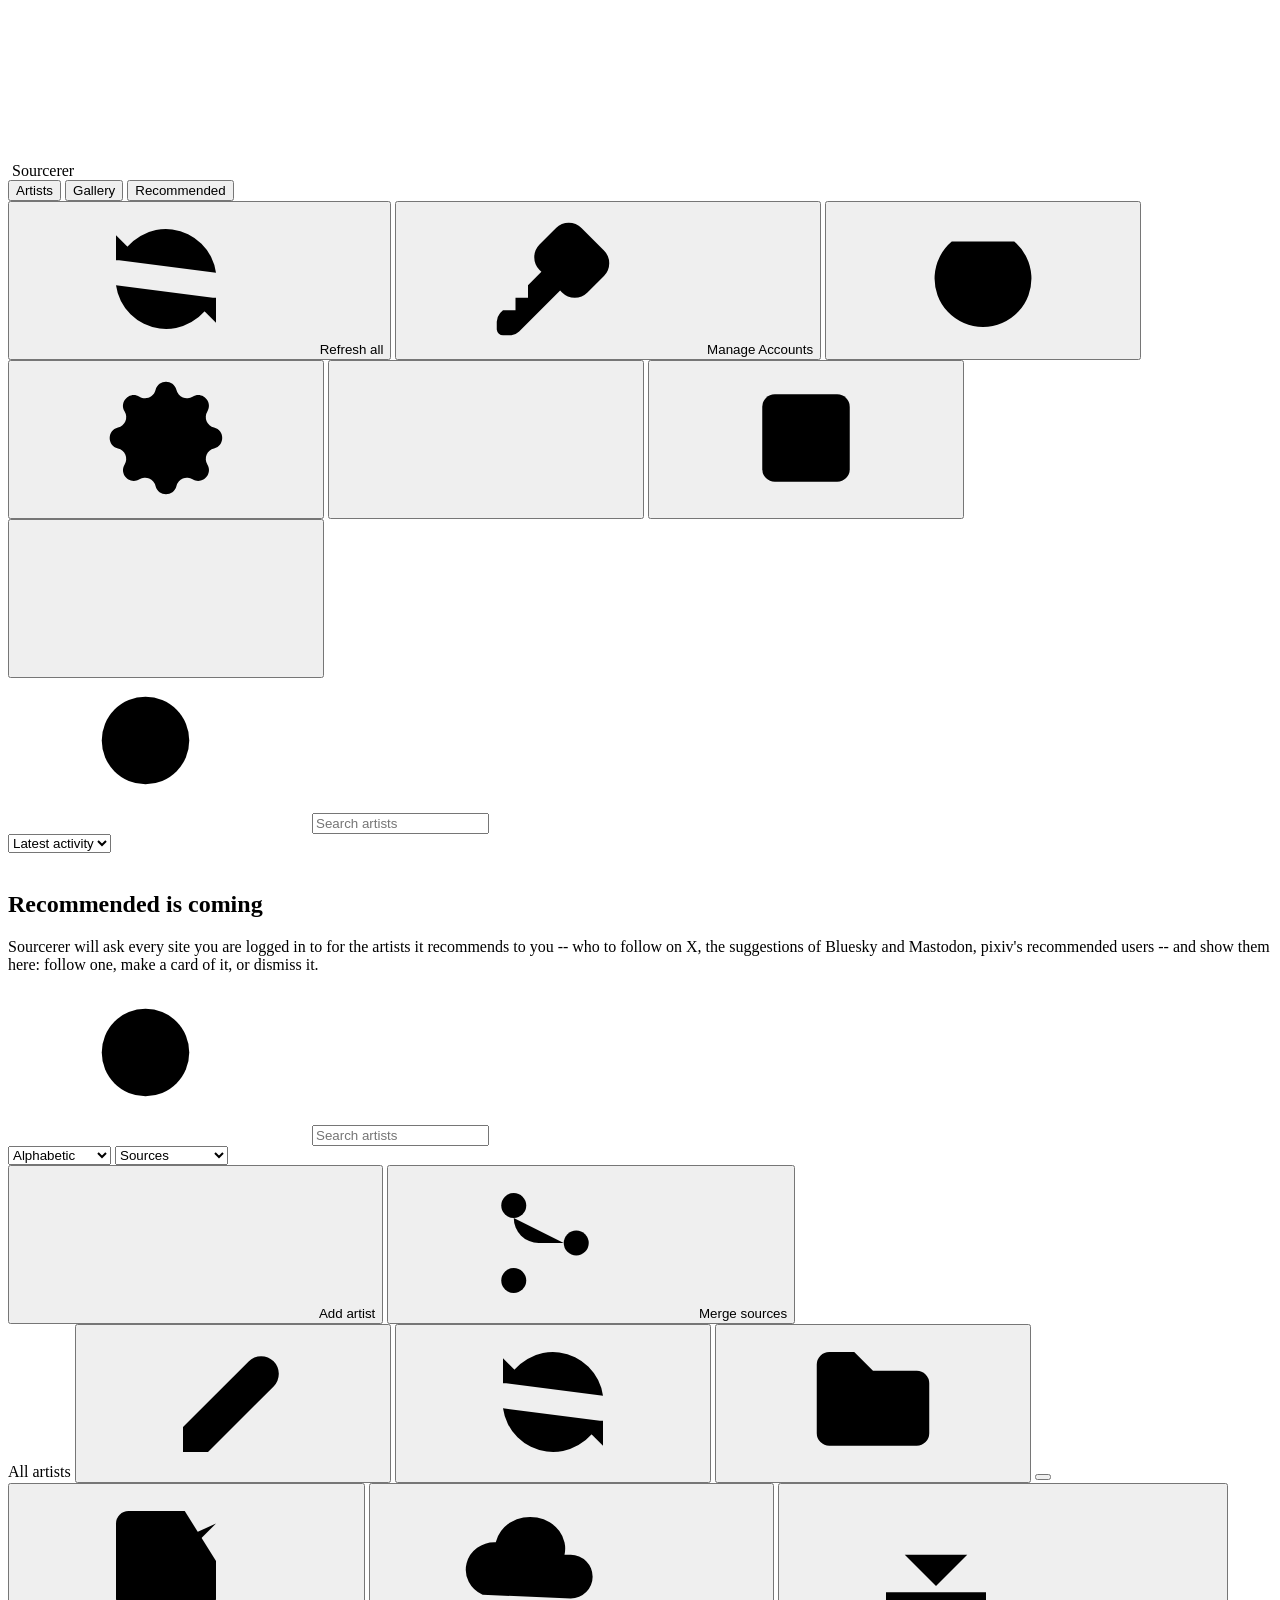
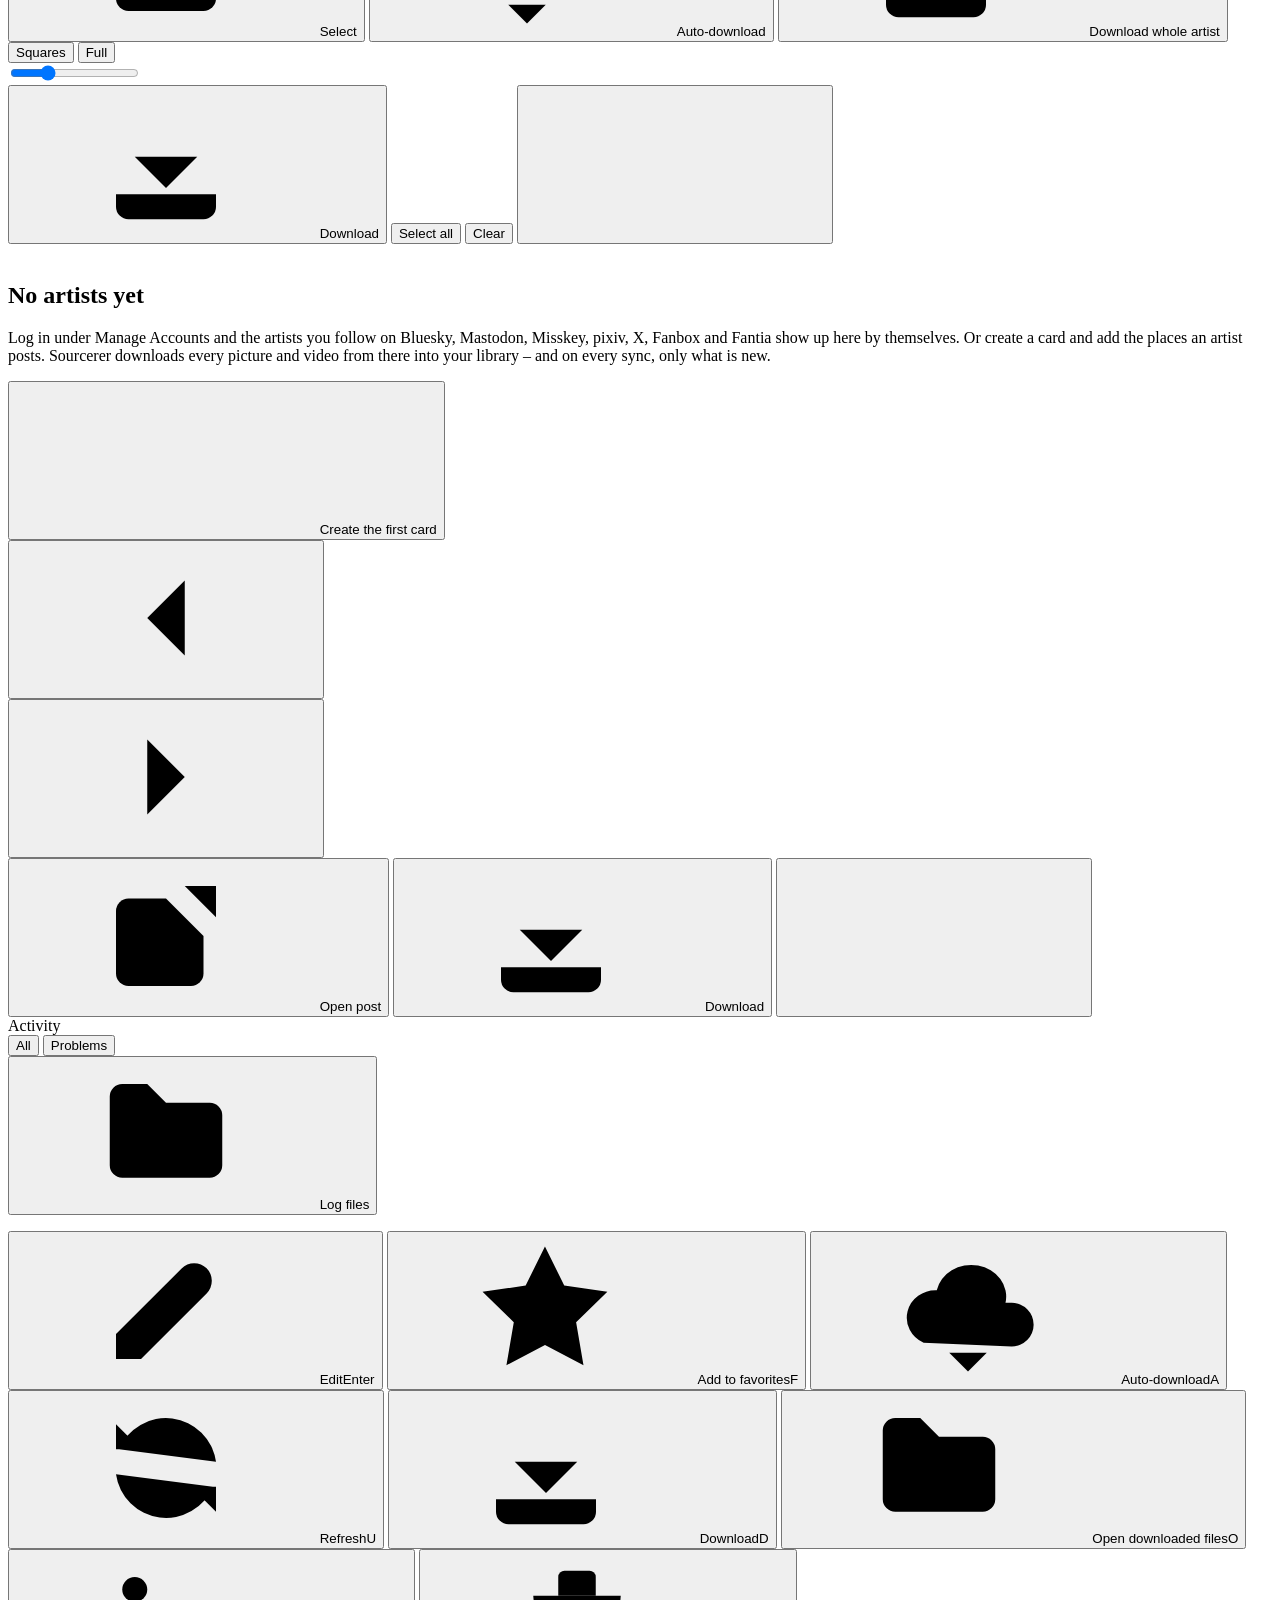
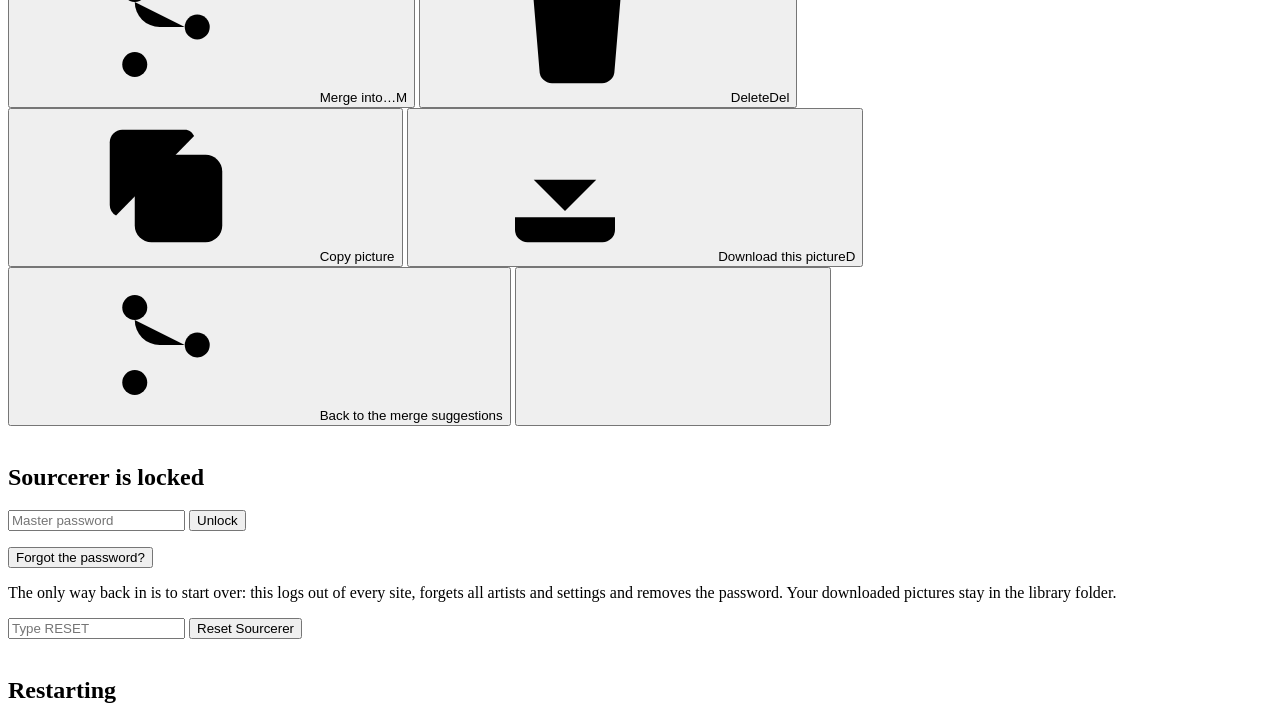
==== Sourcerer_files/static/index.html @ bc220443 "One speed choice in Settings (Careful, Normal, Fast) replaces five settings, and the pictures you lo" ====
<!doctype html>
<html lang="en">
<head>
<meta charset="utf-8">
<meta name="viewport" content="width=device-width, initial-scale=1">
<title>Sourcerer</title>
<link rel="icon" type="image/svg+xml" href="/static/logo-small.svg">
<link rel="icon" sizes="any" href="/favicon.ico">
<link rel="stylesheet" href="/static/app.css">
</head>
<body>
<!-- Icons drawn after Tabler Icons (MIT, see icons-LICENSE.txt), kept here so
     nothing is loaded from the internet. -->
<svg class="sprite" aria-hidden="true">
  <symbol id="i-plus" viewBox="0 0 24 24"><path d="M12 5l0 14"/><path d="M5 12l14 0"/></symbol>
  <symbol id="i-minus" viewBox="0 0 24 24"><path d="M5 12l14 0"/></symbol>
  <symbol id="i-refresh" viewBox="0 0 24 24"><path d="M20 11a8.1 8.1 0 0 0 -15.5 -2m-.5 -4v4h4"/><path d="M4 13a8.1 8.1 0 0 0 15.5 2m.5 4v-4h-4"/></symbol>
  <symbol id="i-settings" viewBox="0 0 24 24"><path d="M10.325 4.317c.426 -1.756 2.924 -1.756 3.35 0a1.724 1.724 0 0 0 2.573 1.066c1.543 -.94 3.31 .826 2.37 2.37a1.724 1.724 0 0 0 1.065 2.572c1.756 .426 1.756 2.924 0 3.35a1.724 1.724 0 0 0 -1.066 2.573c.94 1.543 -.826 3.31 -2.37 2.37a1.724 1.724 0 0 0 -2.572 1.065c-.426 1.756 -2.924 1.756 -3.35 0a1.724 1.724 0 0 0 -2.573 -1.066c-1.543 .94 -3.31 -.826 -2.37 -2.37a1.724 1.724 0 0 0 -1.065 -2.572c-1.756 -.426 -1.756 -2.924 0 -3.35a1.724 1.724 0 0 0 1.066 -2.573c-.94 -1.543 .826 -3.31 2.37 -2.37c1 .608 2.296 .07 2.572 -1.065z"/><path d="M9 12a3 3 0 1 0 6 0a3 3 0 0 0 -6 0"/></symbol>
  <symbol id="i-folder" viewBox="0 0 24 24"><path d="M5 4h4l3 3h7a2 2 0 0 1 2 2v8a2 2 0 0 1 -2 2h-14a2 2 0 0 1 -2 -2v-11a2 2 0 0 1 2 -2"/></symbol>
  <symbol id="i-dots" viewBox="0 0 24 24"><path d="M4 12a1 1 0 1 0 2 0a1 1 0 1 0 -2 0"/><path d="M11 12a1 1 0 1 0 2 0a1 1 0 1 0 -2 0"/><path d="M18 12a1 1 0 1 0 2 0a1 1 0 1 0 -2 0"/></symbol>
  <symbol id="i-x" viewBox="0 0 24 24"><path d="M18 6l-12 12"/><path d="M6 6l12 12"/></symbol>
  <symbol id="i-crown" viewBox="0 0 24 24"><path d="M12 6l4 6l5 -4l-2 10h-14l-2 -10l5 4z"/></symbol>
  <symbol id="i-point" viewBox="0 0 24 24"><path d="M8 12a4 4 0 1 0 8 0a4 4 0 1 0 -8 0"/></symbol>
  <symbol id="i-chevron-up" viewBox="0 0 24 24"><path d="M6 15l6 -6l6 6"/></symbol>
  <symbol id="i-circle" viewBox="0 0 24 24"><path d="M3 12a9 9 0 1 0 18 0a9 9 0 1 0 -18 0"/></symbol>
  <symbol id="i-circle-dot" viewBox="0 0 24 24"><path d="M3 12a9 9 0 1 0 18 0a9 9 0 1 0 -18 0"/><path d="M11 12a1 1 0 1 0 2 0a1 1 0 1 0 -2 0" fill="currentColor"/></symbol>
  <symbol id="i-pencil" viewBox="0 0 24 24"><path d="M4 20h4l10.5 -10.5a2.828 2.828 0 1 0 -4 -4l-10.5 10.5v4"/><path d="M13.5 6.5l4 4"/></symbol>
  <symbol id="i-merge" viewBox="0 0 24 24"><path d="M7 18m-2 0a2 2 0 1 0 4 0a2 2 0 1 0 -4 0"/><path d="M7 6m-2 0a2 2 0 1 0 4 0a2 2 0 1 0 -4 0"/><path d="M17 12m-2 0a2 2 0 1 0 4 0a2 2 0 1 0 -4 0"/><path d="M7 8l0 8"/><path d="M7 8a4 4 0 0 0 4 4l4 0"/></symbol>
  <symbol id="i-trash" viewBox="0 0 24 24"><path d="M4 7l16 0"/><path d="M10 11l0 6"/><path d="M14 11l0 6"/><path d="M5 7l1 12a2 2 0 0 0 2 2h8a2 2 0 0 0 2 -2l1 -12"/><path d="M9 7v-3a1 1 0 0 1 1 -1h4a1 1 0 0 1 1 1v3"/></symbol>
  <symbol id="i-search" viewBox="0 0 24 24"><path d="M3 10a7 7 0 1 0 14 0a7 7 0 1 0 -14 0"/><path d="M21 21l-6 -6"/></symbol>
  <symbol id="i-play" viewBox="0 0 24 24"><path d="M7 4v16l13 -8z"/></symbol>
  <symbol id="i-chevron-left" viewBox="0 0 24 24"><path d="M15 6l-6 6l6 6"/></symbol>
  <symbol id="i-chevron-right" viewBox="0 0 24 24"><path d="M9 6l6 6l-6 6"/></symbol>
  <symbol id="i-check" viewBox="0 0 24 24"><path d="M3 12a9 9 0 1 0 18 0a9 9 0 1 0 -18 0"/><path d="M9 12l2 2l4 -4"/></symbol>
  <symbol id="i-tick" viewBox="0 0 24 24"><path d="M5 12l5 5l10 -10"/></symbol>
  <symbol id="i-alert" viewBox="0 0 24 24"><path d="M12 9v4"/><path d="M10.363 3.591l-8.106 13.534a1.914 1.914 0 0 0 1.636 2.871h16.214a1.914 1.914 0 0 0 1.636 -2.87l-8.106 -13.536a1.914 1.914 0 0 0 -3.274 0z"/><path d="M12 16h.01"/></symbol>
  <symbol id="i-info" viewBox="0 0 24 24"><path d="M3 12a9 9 0 1 0 18 0a9 9 0 0 0 -18 0"/><path d="M12 9h.01"/><path d="M11 12h1v4h1"/></symbol>
  <symbol id="i-error" viewBox="0 0 24 24"><path d="M3 12a9 9 0 1 0 18 0a9 9 0 1 0 -18 0"/><path d="M10 10l4 4m0 -4l-4 4"/></symbol>
  <symbol id="i-ban" viewBox="0 0 24 24"><path d="M3 12a9 9 0 1 0 18 0a9 9 0 1 0 -18 0"/><path d="M5.7 5.7l12.6 12.6"/></symbol>
  <symbol id="i-play" viewBox="0 0 24 24"><path d="M7 4v16l13 -8z"/></symbol>
  <symbol id="i-download" viewBox="0 0 24 24"><path d="M4 17v2a2 2 0 0 0 2 2h12a2 2 0 0 0 2 -2v-2"/><path d="M7 11l5 5l5 -5"/><path d="M12 4l0 12"/></symbol>
  <symbol id="i-photo" viewBox="0 0 24 24"><path d="M15 8h.01"/><path d="M3 6a3 3 0 0 1 3 -3h12a3 3 0 0 1 3 3v12a3 3 0 0 1 -3 3h-12a3 3 0 0 1 -3 -3v-12z"/><path d="M3 16l5 -5c.928 -.893 2.072 -.893 3 0l5 5"/><path d="M14 14l1 -1c.928 -.893 2.072 -.893 3 0l3 3"/></symbol>
  <symbol id="i-keyboard" viewBox="0 0 24 24"><path d="M2 8a2 2 0 0 1 2 -2h16a2 2 0 0 1 2 2v8a2 2 0 0 1 -2 2h-16a2 2 0 0 1 -2 -2z"/><path d="M6 10l0 .01"/><path d="M10 10l0 .01"/><path d="M14 10l0 .01"/><path d="M18 10l0 .01"/><path d="M6 14l0 .01"/><path d="M18 14l0 .01"/><path d="M10 14l4 .01"/></symbol>
  <symbol id="i-palette" viewBox="0 0 24 24"><path d="M12 21a9 9 0 0 1 0 -18c4.97 0 9 3.582 9 8c0 1.06 -.474 2.078 -1.318 2.828c-.844 .75 -1.989 1.172 -3.182 1.172h-2.5a2 2 0 0 0 -1 3.75a1.3 1.3 0 0 1 -1 2.25"/><path d="M7.5 10.5a1 1 0 1 0 2 0a1 1 0 1 0 -2 0"/><path d="M11.5 7.5a1 1 0 1 0 2 0a1 1 0 1 0 -2 0"/><path d="M15.5 10.5a1 1 0 1 0 2 0a1 1 0 1 0 -2 0"/></symbol>
  <symbol id="i-tool" viewBox="0 0 24 24"><path d="M7 10h3v-3l-3.5 -3.5a6 6 0 0 1 8 8l6 6a2 2 0 0 1 -3 3l-6 -6a6 6 0 0 1 -8 -8l3.5 3.5"/></symbol>
  <symbol id="i-world" viewBox="0 0 24 24"><path d="M3 12a9 9 0 1 0 18 0a9 9 0 0 0 -18 0"/><path d="M3.6 9h16.8"/><path d="M3.6 15h16.8"/><path d="M11.5 3a17 17 0 0 0 0 18"/><path d="M12.5 3a17 17 0 0 1 0 18"/></symbol>
  <symbol id="i-lock" viewBox="0 0 24 24"><path d="M5 13a2 2 0 0 1 2 -2h10a2 2 0 0 1 2 2v6a2 2 0 0 1 -2 2h-10a2 2 0 0 1 -2 -2z"/><path d="M11 16a1 1 0 1 0 2 0a1 1 0 0 0 -2 0"/><path d="M8 11v-4a4 4 0 1 1 8 0v4"/></symbol>
  <symbol id="i-select" viewBox="0 0 24 24"><path d="M9 11l3 3l8 -8"/><path d="M20 12v6a2 2 0 0 1 -2 2h-12a2 2 0 0 1 -2 -2v-12a2 2 0 0 1 2 -2h9"/></symbol>
  <symbol id="i-square" viewBox="0 0 24 24"><path d="M5 5m0 2a2 2 0 0 1 2 -2h10a2 2 0 0 1 2 2v10a2 2 0 0 1 -2 2h-10a2 2 0 0 1 -2 -2z"/></symbol>
  <symbol id="i-copy" viewBox="0 0 24 24"><path d="M7 9.667a2.667 2.667 0 0 1 2.667 -2.667h8.666a2.667 2.667 0 0 1 2.667 2.667v8.666a2.667 2.667 0 0 1 -2.667 2.667h-8.666a2.667 2.667 0 0 1 -2.667 -2.667z"/><path d="M4.012 16.737a2.005 2.005 0 0 1 -1.012 -1.737v-10c0 -1.1 .9 -2 2 -2h10c.75 0 1.158 .385 1.5 1"/></symbol>
  <symbol id="i-star" viewBox="0 0 24 24"><path d="M12 17.75l-6.172 3.245l1.179 -6.873l-5 -4.867l6.9 -1l3.086 -6.253l3.086 6.253l6.9 1l-5 4.867l1.179 6.873z"/></symbol>
  <symbol id="i-cloud-down" viewBox="0 0 24 24"><path d="M19 18a3.5 3.5 0 0 0 0 -7h-1a5 4.5 0 0 0 -11 -2a4.6 4.4 0 0 0 -2.1 8.4"/><path d="M12 13l0 9"/><path d="M9 19l3 3l3 -3"/></symbol>
  <symbol id="i-external" viewBox="0 0 24 24"><path d="M12 6h-6a2 2 0 0 0 -2 2v10a2 2 0 0 0 2 2h10a2 2 0 0 0 2 -2v-6"/><path d="M11 13l9 -9"/><path d="M15 4h5v5"/></symbol>
  <symbol id="i-clock" viewBox="0 0 24 24"><path d="M3 12a9 9 0 1 0 18 0a9 9 0 0 0 -18 0"/><path d="M12 7v5l3 3"/></symbol>
  <symbol id="i-list" viewBox="0 0 24 24"><path d="M9 6l11 0"/><path d="M9 12l11 0"/><path d="M9 18l11 0"/><path d="M5 6l0 .01"/><path d="M5 12l0 .01"/><path d="M5 18l0 .01"/></symbol>
  <symbol id="i-key" viewBox="0 0 24 24"><path d="M16.555 3.843l3.602 3.602a2.877 2.877 0 0 1 0 4.069l-2.643 2.643a2.877 2.877 0 0 1 -4.069 0l-.301 -.301l-6.558 6.558a2 2 0 0 1 -1.239 .578l-.175 .008h-1.172a1 1 0 0 1 -.993 -.883l-.007 -.117v-1.172a2 2 0 0 1 .467 -1.284l.119 -.13l.414 -.414h2v-2h2v-2l2.144 -2.144l-.301 -.301a2.877 2.877 0 0 1 0 -4.069l2.643 -2.643a2.877 2.877 0 0 1 4.069 0z"/><path d="M15 9h.01"/></symbol>
  <symbol id="i-power" viewBox="0 0 24 24"><path d="M7 6a7.75 7.75 0 1 0 10 0"/><path d="M12 4l0 8"/></symbol>
  <symbol id="i-stop" viewBox="0 0 24 24"><path d="M5 7a2 2 0 0 1 2 -2h10a2 2 0 0 1 2 2v10a2 2 0 0 1 -2 2h-10a2 2 0 0 1 -2 -2z"/></symbol>
  <!-- Site logos for Browse's filter and tiles: Simple Icons (CC0) -- see icons-LICENSE.txt; the forum and the booru have no mark of their own. -->
  <symbol id="l-bluesky" viewBox="0 0 24 24"><path fill="#1185FE" d="M12 10.8c-1.087-2.114-4.046-6.053-6.798-7.995C2.566.944 1.561 1.266.902 1.565.139 1.908 0 3.08 0 3.768c0 .69.378 5.65.624 6.479.815 2.736 3.713 3.66 6.383 3.364.136-.02.275-.039.415-.056-.138.022-.276.04-.415.056-3.912.58-7.387 2.005-2.83 7.078 5.013 5.19 6.87-1.113 7.823-4.308.953 3.195 2.05 9.271 7.733 4.308 4.267-4.308 1.172-6.498-2.74-7.078a8.741 8.741 0 0 1-.415-.056c.14.017.279.036.415.056 2.67.297 5.568-.628 6.383-3.364.246-.828.624-5.79.624-6.478 0-.69-.139-1.861-.902-2.206-.659-.298-1.664-.62-4.3 1.24C16.046 4.748 13.087 8.687 12 10.8Z"/></symbol>
  <symbol id="l-mastodon" viewBox="0 0 24 24"><path fill="#6364FF" d="M23.268 5.313c-.35-2.578-2.617-4.61-5.304-5.004C17.51.242 15.792 0 11.813 0h-.03c-3.98 0-4.835.242-5.288.309C3.882.692 1.496 2.518.917 5.127.64 6.412.61 7.837.661 9.143c.074 1.874.088 3.745.26 5.611.118 1.24.325 2.47.62 3.68.55 2.237 2.777 4.098 4.96 4.857 2.336.792 4.849.923 7.256.38.265-.061.527-.132.786-.213.585-.184 1.27-.39 1.774-.753a.057.057 0 0 0 .023-.043v-1.809a.052.052 0 0 0-.02-.041.053.053 0 0 0-.046-.01 20.282 20.282 0 0 1-4.709.545c-2.73 0-3.463-1.284-3.674-1.818a5.593 5.593 0 0 1-.319-1.433.053.053 0 0 1 .066-.054c1.517.363 3.072.546 4.632.546.376 0 .75 0 1.125-.01 1.57-.044 3.224-.124 4.768-.422.038-.008.077-.015.11-.024 2.435-.464 4.753-1.92 4.989-5.604.008-.145.03-1.52.03-1.67.002-.512.167-3.63-.024-5.545zm-3.748 9.195h-2.561V8.29c0-1.309-.55-1.976-1.67-1.976-1.23 0-1.846.79-1.846 2.35v3.403h-2.546V8.663c0-1.56-.617-2.35-1.848-2.35-1.112 0-1.668.668-1.67 1.977v6.218H4.822V8.102c0-1.31.337-2.35 1.011-3.12.696-.77 1.608-1.164 2.74-1.164 1.311 0 2.302.5 2.962 1.498l.638 1.06.638-1.06c.66-.999 1.65-1.498 2.96-1.498 1.13 0 2.043.395 2.74 1.164.675.77 1.012 1.81 1.012 3.12z"/></symbol>
  <symbol id="l-pixiv" viewBox="0 0 24 24"><path fill="#0096FA" d="M4.935 0A4.924 4.924 0 0 0 0 4.935v14.13A4.924 4.924 0 0 0 4.935 24h14.13A4.924 4.924 0 0 0 24 19.065V4.935A4.924 4.924 0 0 0 19.065 0zm7.81 4.547c2.181 0 4.058.676 5.399 1.847a6.118 6.118 0 0 1 2.116 4.66c.005 1.854-.88 3.476-2.257 4.563-1.375 1.092-3.225 1.697-5.258 1.697-2.314 0-4.46-.842-4.46-.842v2.718c.397.116 1.048.365.635.779H5.79c-.41-.41.19-.65.644-.779V7.666c-1.053.81-1.593 1.51-1.868 2.031.32 1.02-.284.969-.284.969l-1.09-1.73s3.868-4.39 9.553-4.39zm-.19.971c-1.423-.003-3.184.473-4.27 1.244v8.646c.988.487 2.484.832 4.26.832h.01c1.596 0 2.98-.593 3.93-1.533.952-.948 1.486-2.183 1.492-3.683-.005-1.54-.504-2.864-1.42-3.86-.918-.992-2.274-1.645-4.002-1.646Z"/></symbol>
  <symbol id="l-patreon" viewBox="0 0 24 24"><path fill="#FF424D" d="M22.957 7.21c-.004-3.064-2.391-5.576-5.191-6.482-3.478-1.125-8.064-.962-11.384.604C2.357 3.231 1.093 7.391 1.046 11.54c-.039 3.411.302 12.396 5.369 12.46 3.765.047 4.326-4.804 6.068-7.141 1.24-1.662 2.836-2.132 4.801-2.618 3.376-.836 5.678-3.501 5.673-7.031Z"/></symbol>
  <symbol id="l-x" viewBox="0 0 24 24"><path fill="currentColor" d="M18.901 1.153h3.68l-8.04 9.19L24 22.846h-7.406l-5.8-7.584-6.638 7.584H.474l8.6-9.83L0 1.154h7.594l5.243 6.932ZM17.61 20.644h2.039L6.486 3.24H4.298Z"/></symbol>
  <symbol id="l-xenforo" viewBox="0 0 24 24"><g fill="none" stroke="#EE9A1C" stroke-width="2" stroke-linecap="round" stroke-linejoin="round"><path d="M21 14l-3 -3h-7a1 1 0 0 1 -1 -1v-6a1 1 0 0 1 1 -1h9a1 1 0 0 1 1 1v10"/><path d="M14 15v2a1 1 0 0 1 -1 1h-7l-3 3v-10a1 1 0 0 1 1 -1h2"/></g></symbol>
  <symbol id="l-booru" viewBox="0 0 24 24"><g fill="none" stroke="#8A9BAA" stroke-width="2" stroke-linecap="round" stroke-linejoin="round"><path d="M7.5 7.5m-1 0a1 1 0 1 0 2 0a1 1 0 1 0 -2 0"/><path d="M3 6v5.172a2 2 0 0 0 .586 1.414l7.71 7.71a2.41 2.41 0 0 0 3.408 0l5.592 -5.592a2.41 2.41 0 0 0 0 -3.408l-7.71 -7.71a2 2 0 0 0 -1.414 -.586h-5.172a3 3 0 0 0 -3 3z"/></g></symbol>
  <symbol id="l-misskey" viewBox="0 0 24 24"><g fill="none" stroke="#86B300" stroke-width="2" stroke-linecap="round" stroke-linejoin="round"><path d="M5 3m0 2a2 2 0 0 1 2 -2h10a2 2 0 0 1 2 2v14a2 2 0 0 1 -2 2h-10a2 2 0 0 1 -2 -2z"/><path d="M9 7l6 0"/><path d="M9 11l6 0"/><path d="M9 15l4 0"/></g></symbol>
  <symbol id="l-fanbox" viewBox="0 0 24 24"><rect width="24" height="24" rx="5" fill="#0096FA"/><g fill="none" stroke="#fff" stroke-width="1.7" stroke-linecap="round" stroke-linejoin="round" transform="translate(4.8 4.8) scale(.6)"><path d="M12 3l8 4.5v9l-8 4.5l-8 -4.5v-9l8 -4.5"/><path d="M12 12l8 -4.5"/><path d="M12 12v9"/><path d="M12 12l-8 -4.5"/></g></symbol>
  <symbol id="l-fantia" viewBox="0 0 24 24"><rect width="24" height="24" rx="5" fill="#EA5D8B"/><g fill="none" stroke="#fff" stroke-width="1.7" stroke-linecap="round" stroke-linejoin="round" transform="translate(4.8 4.8) scale(.6)"><path d="M19.5 12.572l-7.5 7.428l-7.5 -7.428a5 5 0 1 1 7.5 -6.566a5 5 0 1 1 7.5 6.572"/></g></symbol>
</svg>

<div class="app">
  <header class="toolbar" id="toolbar">
    <img class="logo" src="/static/logo-small.svg" alt="">
    <span class="brand">Sourcerer</span><span id="version" class="muted small"></span>
    <!-- The three views: every artist at a glance, the gallery (Browse), and the artists the sites recommend. -->
    <div class="seg views" id="views" role="tablist" aria-label="Views">
      <button type="button" role="tab" data-view="artists" title="Every artist you follow, with the newest pictures">Artists</button>
      <button type="button" role="tab" data-view="gallery" title="The pictures: all artists, or one">Gallery</button>
      <button type="button" role="tab" data-view="recommended" title="Artists your sites recommend (coming)">Recommended</button>
    </div>
    <span class="grow"></span>
    <button id="btn-sync-all" title="Refresh every artist, one after the other down the list: look for new posts online; artists with auto-download also download what they find (F5)"><svg class="ic"><use href="#i-refresh"/></svg> Refresh all</button>
    <button id="btn-accounts" title="Log in to your sites and keep the logins working"><svg class="ic"><use href="#i-key"/></svg> Manage Accounts<span id="acc-count" class="count hidden"></span></button>
    <button id="btn-quit" class="icon hidden" aria-label="Quit" title="Quit Sourcerer"><svg class="ic"><use href="#i-power"/></svg></button>
    <button id="btn-settings" class="icon" aria-label="Settings" title="Settings (Ctrl+,)"><svg class="ic"><use href="#i-settings"/></svg><span id="update-dot" class="dot hidden"></span></button>
    <!-- The window's own buttons, when the window has no title bar (Windows: the page's bar is the top of the window). -->
    <span id="winctl" class="winctl hidden">
      <button type="button" class="wc" id="win-min" aria-label="Minimize" title="Minimize"><svg class="ic"><use href="#i-minus"/></svg></button>
      <button type="button" class="wc" id="win-max" aria-label="Maximize" title="Maximize"><svg class="ic"><use href="#i-square"/></svg></button>
      <button type="button" class="wc close" id="win-close" aria-label="Close" title="Close"><svg class="ic"><use href="#i-x"/></svg></button>
    </span>
  </header>

  <!-- Artists: every card as a wide row with the newest pictures; a click opens the artist in the gallery. -->
  <section id="artists-view" class="artists-view hidden" aria-label="Artists">
    <div class="av-head">
      <div class="searchbox">
        <svg class="ic"><use href="#i-search"/></svg>
        <input id="av-search" type="text" placeholder="Search artists" autocomplete="off">
      </div>
      <select id="av-sort" aria-label="Order of the artists" title="Order of the artists">
        <option value="activity">Latest activity</option>
        <option value="name">Alphabetic</option>
        <option value="favorites">Favorites first</option>
      </select>
      <span id="av-count" class="muted small"></span>
    </div>
    <div id="av-list" class="av-list"></div>
  </section>

  <!-- Recommended: what the sites suggest -- not built yet. -->
  <section id="recommended-view" class="recommended-view hidden" aria-label="Recommended">
    <div class="rec-box">
      <img class="logo-hero" src="/static/logo.svg" alt="">
      <h2>Recommended is coming</h2>
      <p>Sourcerer will ask every site you are logged in to for the artists it recommends to you -- who to follow on X, the suggestions of Bluesky
         and Mastodon, pixiv's recommended users -- and show them here: follow one, make a card of it, or dismiss it.</p>
      <p class="muted small" id="rec-sites"></p>
    </div>
  </section>

  <!-- Browse: the artists on the left, their posts from every source on the right. -->
  <section id="browse" class="browse">
    <aside class="br-side">
      <div class="searchbox">
        <svg class="ic"><use href="#i-search"/></svg>
        <input id="br-search" type="text" placeholder="Search artists" autocomplete="off">
      </div>
      <div class="br-order">
        <select id="br-sort" aria-label="Order of the artists" title="Order of the artists">
          <option value="name">Alphabetic</option>
          <option value="activity">Latest activity</option>
          <option value="favorites">Favorites</option>
          <option value="source">Source</option>
        </select>
        <select id="br-count" aria-label="The number beside each artist" title="The number beside each artist">
          <option value="sources">Sources</option>
          <option value="logos">Source (Logo)</option>
          <option value="images">Images</option>
          <option value="downloads">Downloads</option>
          <option value="percent">Downloads (%)</option>
        </select>
      </div>
      <div id="br-list" class="br-list"></div>
      <div class="br-foot">
        <button type="button" id="br-add" class="br-add" title="New card (Ctrl+N)"><svg class="ic"><use href="#i-plus"/></svg> Add artist</button>
        <button type="button" id="br-combine" class="br-add" title="Find cards that are the same artist and merge them"><svg class="ic"><use href="#i-merge"/></svg> Merge sources</button>
      </div>
    </aside>
    <div class="br-main">
      <div class="br-head">
        <span id="gal-avatar" class="br-avatar"></span>
        <span id="gal-title" class="br-title">All artists</span>
        <button type="button" id="br-edit" class="icon flat hidden" aria-label="Edit the card" title="Edit the card (Enter)"><svg class="ic sm"><use href="#i-pencil"/></svg></button>
        <button type="button" id="br-refresh" class="icon flat hidden" aria-label="Refresh" title="Refresh: look for new posts of this artist (U)"><svg class="ic sm"><use href="#i-refresh"/></svg></button>
        <button type="button" id="br-folder" class="icon flat hidden" aria-label="Open downloaded files" title="Open the downloaded files (O)"><svg class="ic sm"><use href="#i-folder"/></svg></button>
        <i id="gal-spin" class="spin hidden" title="Asking the sites…"></i>
        <span id="gal-sources" class="gal-sources"></span>
        <button type="button" id="gal-new" class="pill accent hidden" title="Show them: the gallery opens again"></button>
        <span class="grow"></span>
        <span id="br-progress" class="muted small"></span>
        <button type="button" id="br-select" class="hidden" aria-pressed="false" title="Click pictures to select several, then download them (or Ctrl-click, Shift-click for a range)"><svg class="ic"><use href="#i-select"/></svg> Select</button>
        <button type="button" id="br-auto" class="hidden" role="switch" aria-checked="false" title="Auto-download: a refresh of this artist also downloads what it finds (A)"><svg class="ic"><use href="#i-cloud-down"/></svg><span>Auto-download</span><i class="track"></i></button>
        <button type="button" id="br-download" class="primary" title="Download everything of this artist that is not in the library yet, from the sources that are switched on (D)"><svg class="ic"><use href="#i-download"/></svg> Download whole artist</button>
        <div class="br-view">
          <div class="seg" id="gal-fit" role="group" aria-label="Pictures">
            <button type="button" data-fit="square" title="Square tiles, cropped to fill">Squares</button>
            <button type="button" data-fit="full" title="Whole pictures in rows, as they are">Full</button>
          </div>
          <input type="range" id="gal-size" min="120" max="420" step="20" value="200" title="Picture size" aria-label="Picture size">
        </div>
      </div>
      <div id="sel-bar" class="sel-bar hidden">
        <span id="sel-text"></span>
        <button type="button" class="primary" id="sel-download"><svg class="ic"><use href="#i-download"/></svg> Download</button>
        <button type="button" id="sel-all">Select all</button>
        <button type="button" id="sel-clear">Clear</button>
        <button type="button" class="icon flat" id="sel-done" aria-label="Done selecting" title="Done (Esc)"><svg class="ic"><use href="#i-x"/></svg></button>
      </div>
      <div class="gal-body" id="gal-body">
        <div id="gal-grid" class="gal-grid"></div>
        <div id="gal-end" class="gal-end"></div>
      </div>
      <div id="empty" class="empty hidden">
        <img class="logo-hero" src="/static/logo.svg" alt="">
        <h2>No artists yet</h2>
        <p>Log in under Manage Accounts and the artists you follow on Bluesky, Mastodon, Misskey, pixiv, X, Fanbox and Fantia show up here
           by themselves. Or create a card and add the places an artist posts. Sourcerer downloads every
           picture and video from there into your library &ndash; and on every sync, only what is new.</p>
        <button type="button" class="primary" id="empty-add"><svg class="ic"><use href="#i-plus"/></svg> Create the first card</button>
      </div>
      <div id="gal-view" class="gal-view hidden">
        <button type="button" class="gal-nav prev" data-gal="prev" aria-label="Previous"><svg class="ic"><use href="#i-chevron-left"/></svg></button>
        <div class="gal-stage" id="gal-stage"></div>
        <button type="button" class="gal-nav next" data-gal="next" aria-label="Next"><svg class="ic"><use href="#i-chevron-right"/></svg></button>
        <div id="gal-about" class="gal-about hidden"></div>
        <div class="gal-bar">
          <span id="gal-source" class="gal-source"></span><span id="gal-who" class="gal-who"></span><span id="gal-info"></span><span class="grow"></span>
          <button type="button" data-gal="post"><svg class="ic"><use href="#i-external"/></svg> Open post</button>
          <button type="button" class="primary" data-gal="download" id="gal-download"><svg class="ic"><use href="#i-download"/></svg> <span>Download</span></button>
          <button type="button" class="icon" data-gal="back" aria-label="Back to the pictures"><svg class="ic"><use href="#i-x"/></svg></button>
        </div>
      </div>
    </div>
  </section>

  <section id="logpanel" class="logpanel hidden">
    <div class="log-head">
      <span class="section">Activity</span>
      <div class="chips">
        <button class="chip selected" data-log="all">All</button>
        <button class="chip" data-log="problems">Problems</button>
      </div>
      <span class="grow"></span>
      <button class="mini" id="btn-logs"><svg class="ic"><use href="#i-folder"/></svg> Log files</button>
    </div>
    <ul id="log" class="loglist"></ul>
  </section>
  <footer id="activity" class="activity"></footer>
</div>

<div id="menu" class="menu hidden" role="menu">
  <button data-menu="edit"><svg class="ic"><use href="#i-pencil"/></svg> Edit<span class="kbd">Enter</span></button>
  <button data-menu="favorite"><svg class="ic"><use href="#i-star"/></svg> <span id="menu-favorite">Add to favorites</span><span class="kbd">F</span></button>
  <button data-menu="auto"><svg class="ic"><use href="#i-cloud-down"/></svg> <span id="menu-auto">Auto-download</span><span class="kbd">A</span></button>
  <button data-menu="sync"><svg class="ic"><use href="#i-refresh"/></svg> Refresh<span class="kbd">U</span></button>
  <button data-menu="download"><svg class="ic"><use href="#i-download"/></svg> Download<span class="kbd">D</span></button>
  <button data-menu="folder"><svg class="ic"><use href="#i-folder"/></svg> Open downloaded files<span class="kbd">O</span></button>
  <button data-menu="merge"><svg class="ic"><use href="#i-merge"/></svg> Merge into&hellip;<span class="kbd">M</span></button>
  <button data-menu="delete" class="danger"><svg class="ic"><use href="#i-trash"/></svg> Delete<span class="kbd">Del</span></button>
</div>

<div id="picmenu" class="menu hidden" role="menu">
  <button data-pic="copy"><svg class="ic"><use href="#i-copy"/></svg> Copy picture</button>
  <button data-pic="download"><svg class="ic"><use href="#i-download"/></svg> <span>Download this picture</span><span class="kbd">D</span></button>
</div>

<dialog id="dlg-card" class="dlg">
  <form id="form-card" method="dialog">
    <div class="dlg-head">
      <span id="card-title">New artist card</span><span class="grow"></span>
      <button type="button" class="icon flat" data-close aria-label="Close"><svg class="ic"><use href="#i-x"/></svg></button>
    </div>
    <div class="dlg-body">
      <div class="namerow">
        <div id="card-avatar" class="avatar"></div>
        <label class="grow"><span class="label">Name</span><input name="name" autocomplete="off" placeholder="Taken from the first link if left empty"></label>
      </div>

      <div>
        <div class="section">Sources</div>
        <div id="src-list" class="srclist"></div>
        <p class="hint">Paste any page of a profile &ndash; its media tab, a single post &ndash; and
           Sourcerer finds the profile behind it. Leave the fields of sites the artist is not on empty.
           Only sites you are logged in to are listed &ndash;
           <a href="#" data-act="accounts">Manage Accounts</a> adds more.</p>
      </div>

      <div>
        <div class="section">Folder</div>
        <div class="addrow tight">
          <input id="card-folder" type="text" autocomplete="off">
          <button type="button" id="btn-card-browse">Browse&hellip;</button>
        </div>
        <p class="hint">Left empty, the card gets its own folder in your library. Renaming the card
           or choosing another folder moves the files along.</p>
      </div>

      <div class="row autodl">
        <div><div class="section">Auto-download</div>
          <p class="hint">On: a sync of this card also downloads what it finds, and Automatic sync does. Off: a sync
             only looks for new posts (the card says how many are waiting) and you download when you want.</p></div>
        <label class="switch"><input type="checkbox" id="card-auto"><span></span></label>
      </div>

      <div>
        <div class="section">Folder layout</div>
        <div class="choices two">
          <button type="button" class="choice" data-layout="together">
            <div class="choice-title"><svg class="ic sm off"><use href="#i-circle"/></svg><svg class="ic sm on"><use href="#i-circle-dot"/></svg> All together</div>
            <div class="mono muted" id="layout-together"></div>
          </button>
          <button type="button" class="choice" data-layout="per_source">
            <div class="choice-title"><svg class="ic sm off"><use href="#i-circle"/></svg><svg class="ic sm on"><use href="#i-circle-dot"/></svg> One folder per site</div>
            <div class="mono muted" id="layout-per-source"></div>
          </button>
        </div>
      </div>

      <div>
        <div class="section">The same picture on several sites</div>
        <div class="segmented">
          <button type="button" data-dedupe="keep_all">Keep all</button>
          <button type="button" data-dedupe="best">Best quality</button>
          <button type="button" data-dedupe="master">Master source</button>
        </div>
        <div id="master-row" class="masterrow">
          <span class="muted">Master</span>
          <select id="master-select"></select>
        </div>
        <p id="dedupe-hint" class="hint"></p>
      </div>
      <p id="card-error" class="error"></p>
    </div>
    <div class="dlg-foot">
      <span class="grow"></span>
      <button type="button" data-close>Cancel</button>
      <button type="submit" id="btn-card-save" value="save">Create</button>
      <button type="submit" id="btn-card-sync" value="download" class="primary"><svg class="ic"><use href="#i-download"/></svg> <span>Create &amp; download</span></button>
    </div>
  </form>
</dialog>

<!-- Manage your accounts: one row per login and Add account at the end, the only place logins are made. -->
<dialog id="dlg-accounts" class="dlg accounts">
  <div class="dlg-head">
    <span>Manage your accounts</span><span class="grow"></span>
    <button type="button" class="mini" data-open="accounts" title="Show the folder where your logins are kept"><svg class="ic"><use href="#i-folder"/></svg> Login files</button>
    <button type="button" id="btn-acc-check" class="mini" title="Ask every site whether its login still works">Check all</button>
    <button type="button" class="icon flat" data-close aria-label="Close"><svg class="ic"><use href="#i-x"/></svg></button>
  </div>
  <div class="dlg-body">
    <div id="acc-grid" class="acc-grid"></div>
    <p class="hint"><span class="dot ok"></span> The login works. <span class="dot warn"></span> It works, but the site rests for a while.
       <span class="dot error"></span> It ran out &ndash; log in again. <span class="dot blank"></span> Not logged in.
       Sourcerer keeps what proves a login on this computer, never your password, and checks every login at each start.</p>
    <p class="hint"><b>Login files:</b> each login is one file in that folder. Copy them to keep your logins; to log in again
       without typing, put them back and press <b>Check all</b>. They hold cookies and tokens, so whoever has them can use your
       logins &ndash; keep them private.</p>
    <p id="acc-browser" class="hint hidden">Sourcerer open in the browser instead of its own window? Export the site's cookies with a
       browser extension such as "Get cookies.txt LOCALLY" and use <b>Import&hellip;</b>.</p>
    <input type="file" id="acc-file" accept=".txt,text/plain" class="hidden">
  </div>
</dialog>

<!-- Merge: the open card and the ones ticked become one (accounts the sites did not show to be one artist); the button is the confirmation. -->
<dialog id="dlg-merge" class="dlg">
  <div class="dlg-head">
    <span id="merge-title">Merge into&hellip;</span><span class="grow"></span>
    <button type="button" class="icon flat" data-close aria-label="Close"><svg class="ic"><use href="#i-x"/></svg></button>
  </div>
  <div class="dlg-body">
    <p class="hint" id="merge-hint"></p>
    <input id="merge-search" type="text" placeholder="Search artists" autocomplete="off">
    <div id="merge-list" class="merge-list"></div>
    <p id="merge-apart" class="hint apart-note"></p>
  </div>
  <div class="dlg-foot">
    <span id="merge-sum" class="hint grow"></span>
    <button type="button" id="merge-go" class="primary" disabled>Merge</button>
  </div>
</dialog>

<!-- Merge sources: the cards that look like one artist, found over all of them; each is merged on its own button into the card that stays. -->
<dialog id="dlg-twins" class="dlg">
  <div class="dlg-head">
    <span>Merge sources</span><span class="grow"></span>
    <button type="button" class="icon flat" data-close aria-label="Close"><svg class="ic"><use href="#i-x"/></svg></button>
  </div>
  <div class="dlg-body">
    <p class="hint">Cards that look like one artist, each with the reason under its name: a profile or a bio names the other account, the
      same name or account name, names a letter or two apart. <b>Merge into&hellip;</b> puts that one card into the one marked Stays --
      one pair at a time, nothing merges by itself; <b>Keep this one</b> changes which card stays. <b>Open</b> shows an artist in Sourcerer so you
      can compare with your own eyes (a button brings you back here), <b>Not the same</b> is remembered and never offered again. Two cards with an
      account on the same site are usually two people: they are offered with a warning.</p>
    <div id="twins-list" class="merge-list twins"></div>
    <p id="twins-apart" class="hint apart-note"></p>
  </div>
  <div class="dlg-foot">
    <span id="twins-sum" class="hint grow"></span>
    <button type="button" data-close>Close</button>
  </div>
</dialog>

<!-- Merge sources waits here while an artist is open for comparing: one button back to the list. -->
<div id="twins-back" class="twins-back hidden">
  <button type="button" id="twins-back-go" class="primary"><svg class="ic"><use href="#i-merge"/></svg> Back to the merge suggestions</button>
  <button type="button" id="twins-back-x" class="icon flat" aria-label="Forget the suggestions" title="Forget the suggestions"><svg class="ic"><use href="#i-x"/></svg></button>
</div>

<!-- The log files, read here: which file holds what is said above each one; Problems keeps the warnings and errors. -->
<dialog id="dlg-logs" class="dlg wide">
  <div class="dlg-head">
    <span>Log files</span><span class="grow"></span>
    <button type="button" class="icon flat" data-close aria-label="Close"><svg class="ic"><use href="#i-x"/></svg></button>
  </div>
  <div class="dlg-body log-view">
    <div id="logs-tabs" class="chips"></div>
    <p class="hint" id="logs-about"></p>
    <div class="log-tools">
      <input id="logs-q" type="text" placeholder="Filter lines" autocomplete="off">
      <button type="button" class="chip" id="logs-problems">Problems only</button>
      <button type="button" class="mini" id="logs-copy">Copy</button>
      <button type="button" class="mini" data-open="logs"><svg class="ic"><use href="#i-folder"/></svg> Open folder</button>
    </div>
    <pre id="logs-text" class="log-text"></pre>
  </div>
  <div class="dlg-foot"><span id="logs-sum" class="hint grow"></span></div>
</dialog>

<dialog id="dlg-settings" class="dlg wide">
  <div class="dlg-head">
    <span>Settings</span><span class="grow"></span>
    <button type="button" class="icon flat" data-close aria-label="Close"><svg class="ic"><use href="#i-x"/></svg></button>
  </div>
  <div class="settings">
    <nav class="rail">
      <button data-pane="library" class="selected"><svg class="ic"><use href="#i-folder"/></svg> Library</button>
      <button data-pane="sync"><svg class="ic"><use href="#i-refresh"/></svg> Sync</button>
      <button data-pane="network"><svg class="ic"><use href="#i-world"/></svg> Speed &amp; safety</button>
      <button data-pane="appearance"><svg class="ic"><use href="#i-palette"/></svg> Appearance</button>
      <button data-pane="security"><svg class="ic"><use href="#i-lock"/></svg> Security</button>
      <button data-pane="keys"><svg class="ic"><use href="#i-keyboard"/></svg> Keyboard &amp; mouse</button>
      <button data-pane="updates"><svg class="ic"><use href="#i-cloud-down"/></svg> Updates<span id="update-dot-2" class="dot hidden"></span></button>
      <button data-pane="repair"><svg class="ic"><use href="#i-tool"/></svg> Repair</button>
      <button data-pane="about"><svg class="ic"><use href="#i-info"/></svg> About</button>
      <div class="promo">
        <div class="promo-head"><svg class="ic"><use href="#i-photo"/></svg><b>TrackImage</b></div>
        <p>Your local, danbooru-style image library: tags, duplicates, a gallery you can search. No account,
           no cloud, no telemetry. What Sourcerer downloads fits right in.</p>
        <button type="button" class="primary" id="promo-go"><svg class="ic"><use href="#i-external"/></svg> Get TrackImage</button>
      </div>
    </nav>
    <div class="panes">
      <section data-pane="library">
        <h3>Library</h3>
        <div class="field">
          <span class="label">Default library folder</span>
          <div class="addrow tight">
            <input id="set-library" type="text" autocomplete="off">
            <button type="button" id="btn-browse">Browse&hellip;</button>
            <button type="button" class="icon" data-open="library" title="Open"><svg class="ic"><use href="#i-external"/></svg></button>
          </div>
          <p class="hint">A card without a folder of its own gets one in here. Add this folder to
             TrackImage and new files show up there by themselves.</p>
        </div>
        <div class="field">
          <span class="label">File names</span>
          <div class="segmented two">
            <button type="button" data-set="filenames" data-value="original">Original name</button>
            <button type="button" data-set="filenames" data-value="dated">Date + original name</button>
          </div>
          <p class="hint" id="filename-example"></p>
        </div>
      </section>

      <section data-pane="sync">
        <h3>Sync</h3>
        <div class="row">
          <div><div class="row-title">Add the accounts I follow</div>
            <p class="hint">After a login, and every half day, the accounts you follow on Bluesky, Mastodon, Misskey, pixiv, X, Fanbox and Fantia
               join the list as artists. Nothing is read or downloaded for them until you open one or do something with it.</p></div>
          <label class="switch"><input type="checkbox" id="set-follows"><span></span></label>
        </div>
        <div class="row">
          <div><div class="row-title">Look for new posts at every start</div>
            <p class="hint">Every time Sourcerer is opened it looks at the cards with auto-download, one after the other, and
               downloads what they find (the same as Refresh). Other cards are looked at when you open them. Sourcerer checks for its own updates at every start anyway.</p></div>
          <label class="switch"><input type="checkbox" id="set-scanstart"><span></span></label>
        </div>
        <div class="row">
          <div><div class="row-title">Automatic sync</div>
            <p class="hint">Syncs the cards with auto-download on its own while Sourcerer is open: it looks for new
               posts and downloads them.</p></div>
          <label class="switch"><input type="checkbox" id="set-auto"><span></span></label>
        </div>
        <div class="row">
          <div><div class="row-title">Every</div></div>
          <select id="set-hours" class="narrow">
            <option value="1">hour</option><option value="3">3 hours</option><option value="6">6 hours</option>
            <option value="12">12 hours</option><option value="24">day</option><option value="168">week</option>
          </select>
        </div>
      </section>

      <section data-pane="network">
        <h3>Speed &amp; safety</h3>
        <p class="hint big">One choice for how fast Sourcerer talks to the sites. Pictures you look at in Browse are fetched the way a browser
          fetches them; what Sourcerer does by itself -- syncs, scans, downloads -- is spaced out, so that an account is never mistaken for a robot.</p>
        <div class="field">
          <span class="label">Speed</span>
          <div class="segmented">
            <button type="button" data-set="speed" data-value="careful">Careful</button>
            <button type="button" data-set="speed" data-value="normal">Normal</button>
            <button type="button" data-set="speed" data-value="fast">Fast</button>
          </div>
          <ul class="says" id="speed-says"></ul>
        </div>
        <p class="hint">Whatever you choose: a site that says "too many requests" is left alone as long as it asks, a site that refuses
          Sourcerer is read carefully for a day, every site has a daily limit for requests made with your login, and a site that is touchy
          (pixiv, Patreon, X, the boorus) keeps its own lower limit. Automatic syncs start at a slightly different minute each time.</p>
      </section>

      <section data-pane="appearance">
        <h3>Appearance</h3>
        <div class="field">
          <span class="label">Theme</span>
          <div class="segmented">
            <button type="button" data-set="theme" data-value="system">System</button>
            <button type="button" data-set="theme" data-value="light">Light</button>
            <button type="button" data-set="theme" data-value="dark">Dark</button>
          </div>
        </div>
        <div class="field">
          <span class="label">Picture quality in the grid</span>
          <div class="segmented two">
            <button type="button" data-set="grid_quality" data-value="fast">Quick</button>
            <button type="button" data-set="grid_quality" data-value="best">Sharp</button>
          </div>
          <p class="hint">Quick (the standard) shows the small picture each site gives for a thumbnail, and a larger one where a
             tile is stretched wide: light on a slow line, and sharp where it shows. Sharp always loads the largest size the site
             offers below the original (pixiv's 1200 px, X's large, Bluesky's full size): the same look on most screens,
             at several times the data. Reopen the artist to apply.</p>
        </div>
        <div class="field">
          <span class="label">&ldquo;All artists&rdquo; shows the last</span>
          <div class="segmented five">
            <button type="button" data-set="browse_window" data-value="7">Week</button>
            <button type="button" data-set="browse_window" data-value="14">2 weeks</button>
            <button type="button" data-set="browse_window" data-value="30">Month</button>
            <button type="button" data-set="browse_window" data-value="90">3 months</button>
            <button type="button" data-set="browse_window" data-value="0">Everything</button>
          </div>
          <p class="hint">All artists asks every card, so it reaches back only this far at first: a source whose posts are older
             is not paged any deeper, which spares the sites. At the end of the grid, <em>Load older posts</em> moves the window
             back by the same length. One artist is read as far as you scroll. Reopen All artists to apply.</p>
        </div>
        <div class="row">
          <div><div class="row-title">Site mark on the pictures</div>
            <p class="hint">Shows which site a picture comes from, in its corner. In &ldquo;All artists&rdquo; the artist's name stays.</p></div>
          <label class="switch"><input type="checkbox" id="set-tilelogo"><span></span></label>
        </div>
      </section>

      <section data-pane="security">
        <h3>Security</h3>
        <div class="field">
          <div class="row-title">Master password</div>
          <p class="hint" id="sec-state"></p>
          <p class="hint">It stops other people from using Sourcerer's window. Your files in Userdata are not encrypted,
             and a sync that is set to run on its own keeps running while Sourcerer is locked.</p>
          <div class="sec-form">
            <input type="password" id="sec-current" placeholder="Current password" autocomplete="current-password">
            <input type="password" id="sec-new" placeholder="New password" autocomplete="new-password">
            <input type="password" id="sec-repeat" placeholder="New password again" autocomplete="new-password">
            <div class="sec-buttons">
              <button type="button" class="primary" id="sec-save">Set password</button>
              <button type="button" id="sec-remove" class="hidden">Remove password</button>
              <button type="button" id="sec-lock" class="hidden"><svg class="ic"><use href="#i-lock"/></svg> Lock now</button>
            </div>
          </div>
        </div>
        <div class="field danger-zone">
          <div class="row-title">Reset Sourcerer</div>
          <p class="hint">Starts over as if it had just been installed: logs out of every site (and tells the site, where it
             has a way), forgets all artists, their sources and the settings, removes the master password, the profile
             pictures, caches and log files, and restarts. <b>Your downloaded pictures stay</b> in the library folder, and so do
             the backups of the updater; delete those yourself if you want them gone. This cannot be undone.</p>
          <div class="sec-form">
            <input type="text" id="reset-confirm" placeholder="Type RESET to confirm" autocomplete="off">
            <div class="sec-buttons"><button type="button" class="danger" id="reset-go" disabled>Reset Sourcerer</button></div>
          </div>
        </div>
      </section>

      <section data-pane="keys">
        <h3>Keyboard &amp; mouse</h3>
        <table class="keys">
          <tr><td><span class="kbd">Ctrl</span> <span class="kbd">N</span> &nbsp;or&nbsp; <span class="kbd">N</span></td><td>New card</td></tr>
          <tr><td><span class="kbd">Ctrl</span> <span class="kbd">F</span> &nbsp;or&nbsp; <span class="kbd">/</span></td><td>Search the artists</td></tr>
          <tr><td><span class="kbd">F5</span> &nbsp;or&nbsp; <span class="kbd">Ctrl</span> <span class="kbd">R</span></td><td>Refresh all: look at every artist for new posts</td></tr>
          <tr><td><span class="kbd">Ctrl</span> <span class="kbd">,</span></td><td>Settings</td></tr>
          <tr><td><span class="kbd">Ctrl</span> <span class="kbd">L</span></td><td>Show or hide the activity log</td></tr>
          <tr><td><span class="kbd">&uarr;</span> <span class="kbd">&darr;</span> <span class="kbd">Home</span> <span class="kbd">End</span></td><td>Pick the previous or next artist</td></tr>
          <tr><td><span class="kbd">Enter</span></td><td>Edit the artist's card</td></tr>
          <tr><td><span class="kbd">U</span></td><td>Refresh the artist: look for new posts</td></tr>
          <tr><td><span class="kbd">D</span></td><td>Download the artist (the sources that are switched on)</td></tr>
          <tr><td><span class="kbd">A</span></td><td>Turn the artist's auto-download on or off</td></tr>
          <tr><td><span class="kbd">F</span></td><td>Add the artist to the favorites, or take it out</td></tr>
          <tr><td><span class="kbd">O</span></td><td>Open the artist's folder</td></tr>
          <tr><td><span class="kbd">M</span></td><td>Merge the artist into another one</td></tr>
          <tr><td><span class="kbd">Del</span></td><td>Delete the artist's card</td></tr>
          <tr><td>Right-click an artist</td><td>The artist's menu</td></tr>
          <tr><td><span class="kbd">&larr;</span> <span class="kbd">&rarr;</span> &nbsp;in a picture</td><td>Previous and next picture (<span class="kbd">Esc</span> closes it)</td></tr>
          <tr><td><span class="kbd">D</span> &nbsp;or&nbsp; <span class="kbd">O</span> &nbsp;in a picture</td><td>Download the picture, open its post</td></tr>
          <tr><td><span class="kbd">Ctrl</span> + wheel, <span class="kbd">Ctrl</span> <span class="kbd">+</span> <span class="kbd">&minus;</span> <span class="kbd">0</span></td><td>Picture size, and back to normal</td></tr>
          <tr><td><span class="kbd">Esc</span></td><td>Close the picture, dialog, menu or search</td></tr>
        </table>
      </section>

      <section data-pane="updates">
        <h3>Updates</h3>
        <div class="field">
          <span class="label">Look for</span>
          <div class="segmented two">
            <button type="button" data-set="channel" data-value="stable">Stable &ndash; the latest release</button>
            <button type="button" data-set="channel" data-value="beta">Beta &ndash; the main branch</button>
          </div>
        </div>
        <div class="updatebox">
          <div class="grow">
            <div class="row-title">Installed: <span id="upd-current"></span></div>
            <p class="hint" id="upd-status">Not checked yet.</p>
          </div>
          <button type="button" id="btn-check"><svg class="ic"><use href="#i-refresh"/></svg> Check now</button>
          <button type="button" id="btn-install" class="primary hidden"><svg class="ic"><use href="#i-download"/></svg> <span>Install</span></button>
        </div>
        <pre id="upd-notes" class="notes hidden"></pre>
        <p class="hint" id="upd-hint">An update replaces the program files and keeps your cards, settings and
          library. Sourcerer restarts by itself.</p>
        <div class="row"><div><div class="row-title">Site support: gallery-dl <span id="gdl-version" class="muted"></span></div>
          <p class="hint">Reads X and the forums. X changes often; Sourcerer brings this part up to date
            once a week by itself, or now.</p></div>
          <button type="button" id="btn-gdl">Update now</button></div>
        <details id="upd-log-box" class="hidden"><summary class="hint">Last update log</summary><pre id="upd-log" class="notes"></pre></details>
      </section>

      <section data-pane="repair">
        <h3>Repair</h3>
        <div class="row"><div><div class="row-title">Check links and profile pictures</div>
          <p class="hint">Every source is asked again; dots and pictures are refreshed.</p></div>
          <button type="button" data-repair="avatars">Check</button></div>
        <div class="row"><div><div class="row-title">Rebuild the Python environment</div>
          <p class="hint">After errors about missing packages. Restarts; the first start takes a minute.</p></div>
          <button type="button" data-repair="venv">Rebuild</button></div>
        <div class="row"><div><div class="row-title">Reinstall this version</div>
          <p class="hint">Downloads the installed version again and replaces damaged program files.</p></div>
          <button type="button" data-repair="reinstall">Reinstall</button></div>
        <div class="row"><div><div class="row-title">Restart Sourcerer</div></div>
          <button type="button" data-repair="restart">Restart</button></div>
        <div class="row"><div><div class="row-title">Log files</div>
          <p class="hint">What Sourcerer did, for a bug report.</p></div>
          <button type="button" data-open="logs">Open</button></div>
      </section>

      <section data-pane="about">
        <div class="about">
          <img class="logo-hero" src="/static/logo.svg" alt="">
          <div><h3>Sourcerer <span id="about-version"></span></h3>
            <p class="hint">Keeps every artist's pictures from every site in one library.</p></div>
        </div>
        <table class="facts" id="about-facts"></table>
        <p class="hint">Icons after Tabler Icons (MIT). Source code and issues:
          <a id="about-repo" href="#" target="_blank" rel="noopener"></a></p>
      </section>
    </div>
  </div>
</dialog>

<div id="lock" class="overlay lock hidden"><div class="overlay-box">
  <img class="logo-hero" src="/static/logo.svg" alt="">
  <h2>Sourcerer is locked</h2>
  <form id="lock-form">
    <input type="password" id="lock-pass" placeholder="Master password" autocomplete="current-password">
    <button type="submit" class="primary">Unlock</button>
  </form>
  <p id="lock-msg" class="error"></p>
  <button type="button" class="linky" id="lock-forgot">Forgot the password?</button>
  <div id="lock-reset" class="hidden">
    <p class="hint">The only way back in is to start over: this logs out of every site, forgets all artists and settings
       and removes the password. Your downloaded pictures stay in the library folder.</p>
    <form id="lock-reset-form">
      <input type="text" id="lock-reset-confirm" placeholder="Type RESET" autocomplete="off">
      <button type="submit" class="danger">Reset Sourcerer</button>
    </form>
  </div>
</div></div>

<div id="overlay" class="overlay hidden"><div class="overlay-box">
  <img class="logo-hero spin" src="/static/logo.svg" alt="">
  <h2 id="overlay-title">Restarting</h2>
  <p id="overlay-text" class="muted"></p>
</div></div>
<div id="toasts" class="toasts"></div>

<script src="/api/ui.js"></script>
<script src="/static/app.js"></script>
</body>
</html>
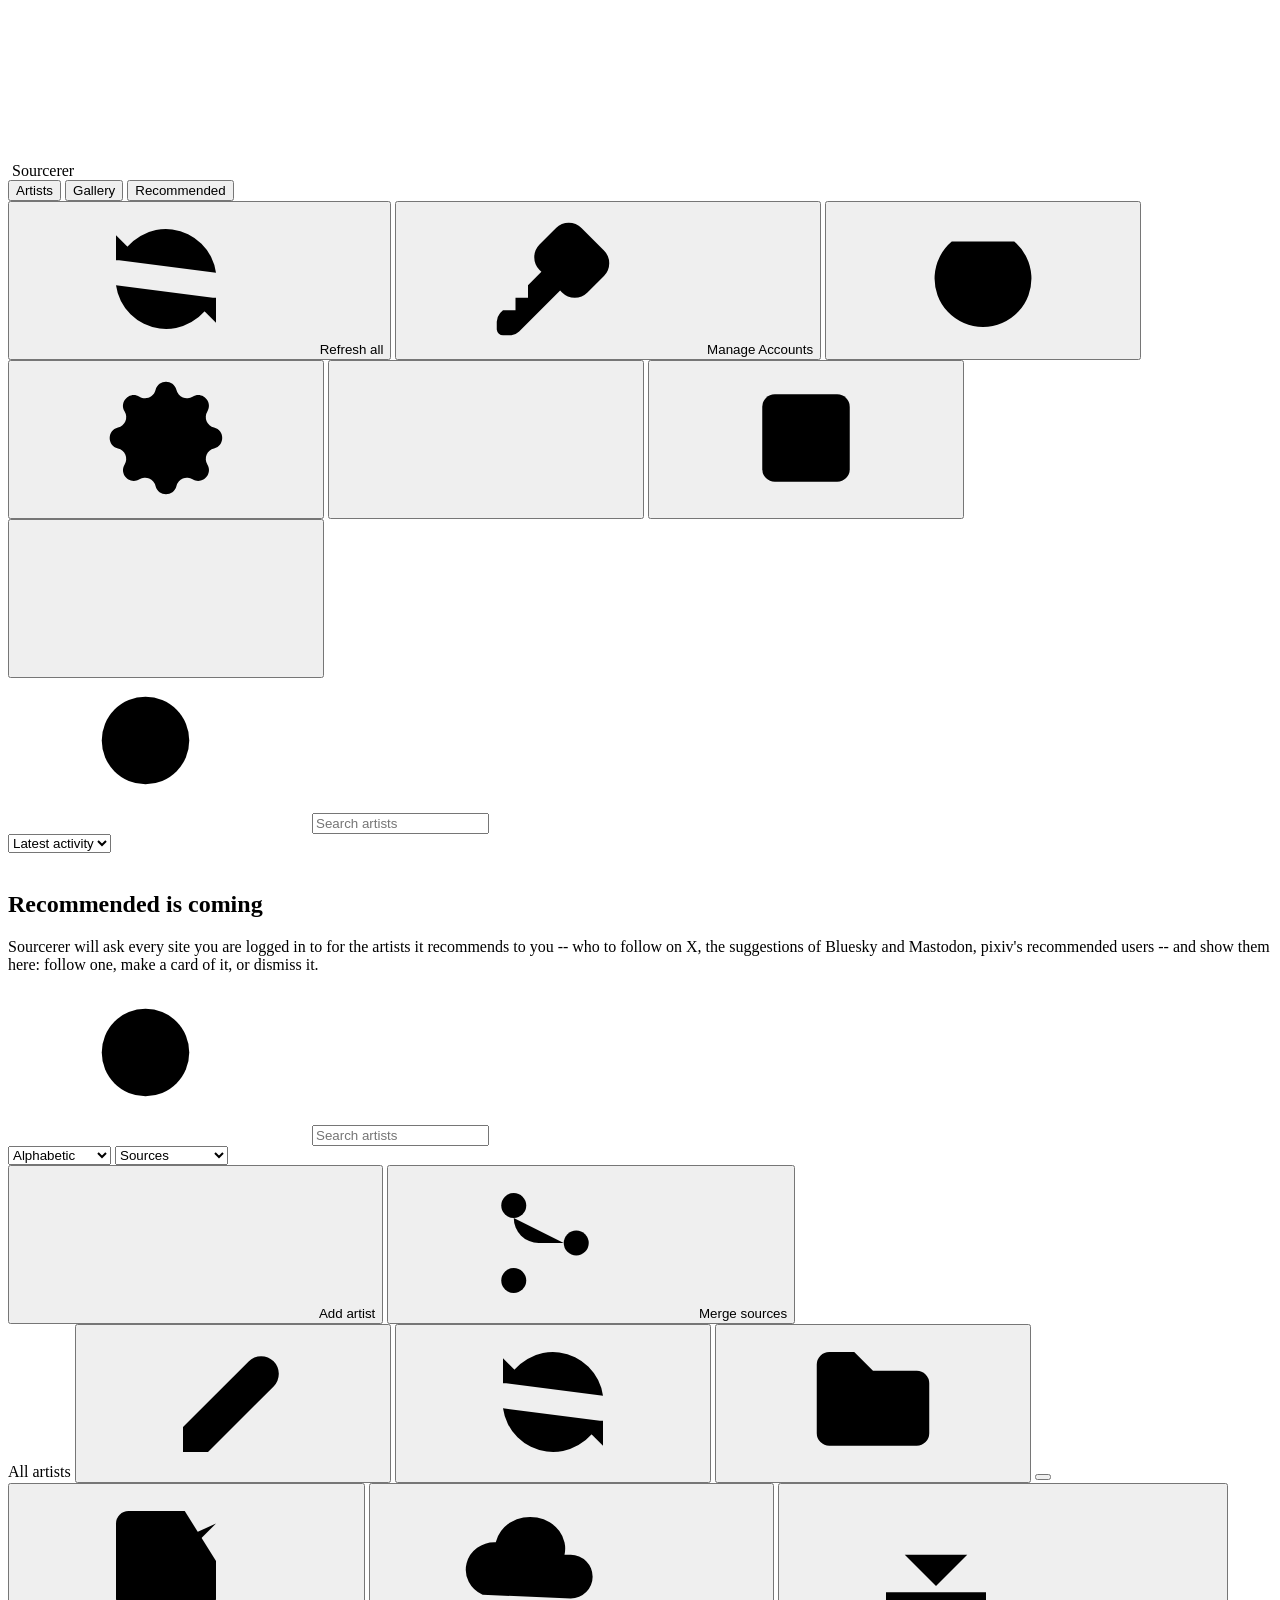
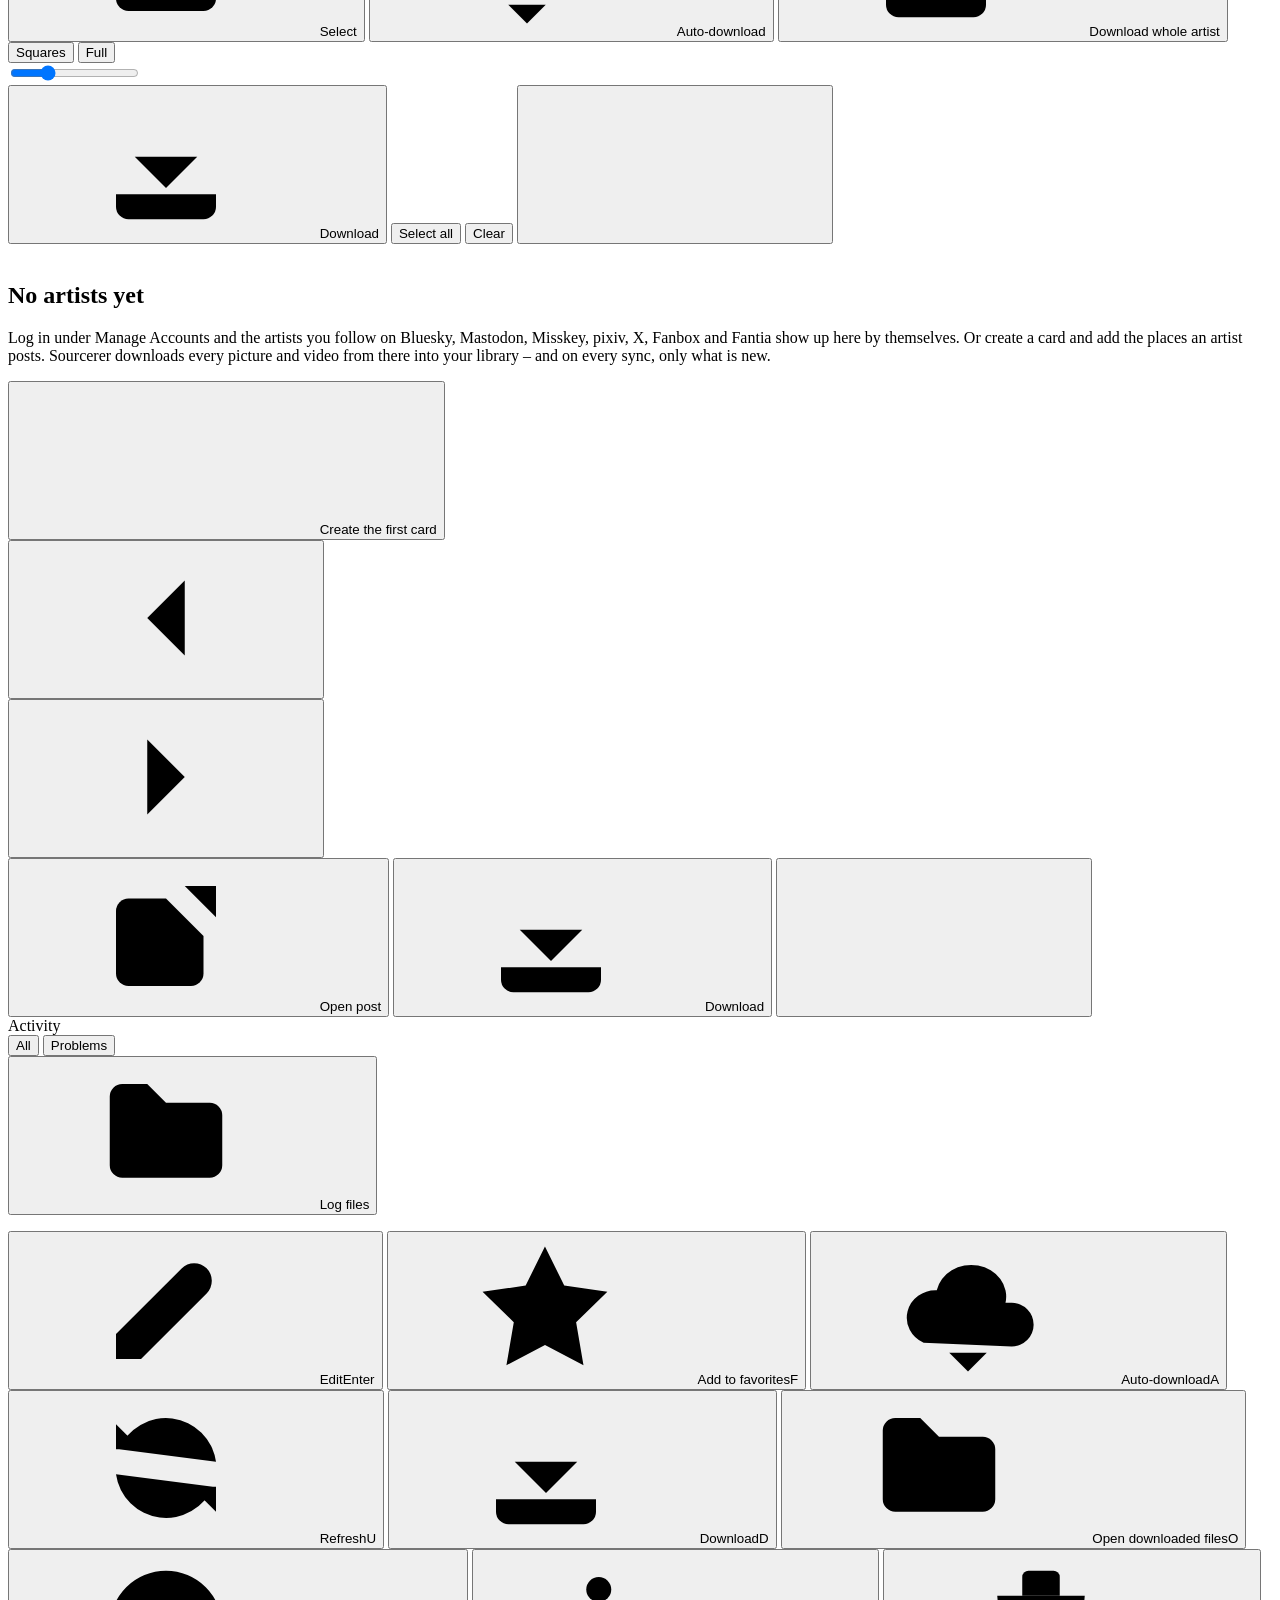
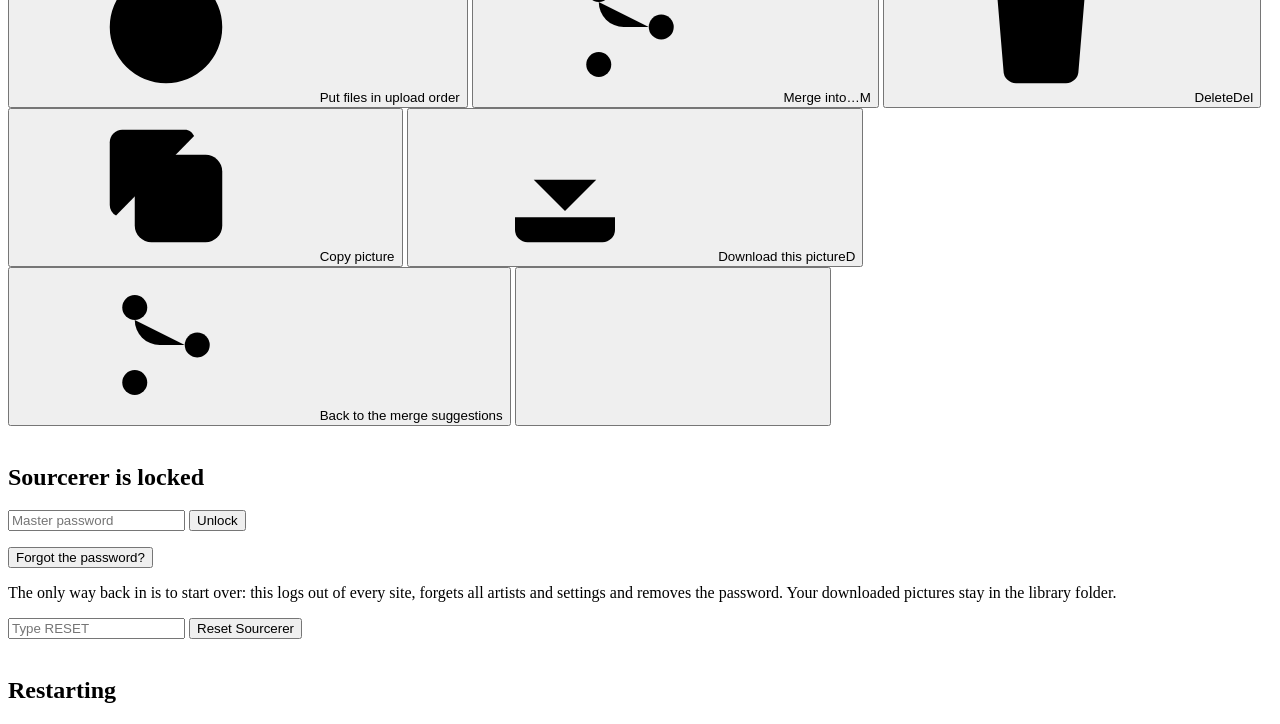
==== commit 4a08f363: "Saved files keep the upload order: a resumed run goes below what it saved, the images of one post st" ====
--- a/Sourcerer_files/static/index.html
+++ b/Sourcerer_files/static/index.html
@@ -227,6 +227,7 @@
   <button data-menu="sync"><svg class="ic"><use href="#i-refresh"/></svg> Refresh<span class="kbd">U</span></button>
   <button data-menu="download"><svg class="ic"><use href="#i-download"/></svg> Download<span class="kbd">D</span></button>
   <button data-menu="folder"><svg class="ic"><use href="#i-folder"/></svg> Open downloaded files<span class="kbd">O</span></button>
+  <button data-menu="order"><svg class="ic"><use href="#i-clock"/></svg> Put files in upload order</button>
   <button data-menu="merge"><svg class="ic"><use href="#i-merge"/></svg> Merge into&hellip;<span class="kbd">M</span></button>
   <button data-menu="delete" class="danger"><svg class="ic"><use href="#i-trash"/></svg> Delete<span class="kbd">Del</span></button>
 </div>
@@ -476,20 +477,29 @@
 
       <section data-pane="network">
         <h3>Speed &amp; safety</h3>
-        <p class="hint big">One choice for how fast Sourcerer talks to the sites. Pictures you look at in Browse are fetched the way a browser
-          fetches them; what Sourcerer does by itself -- syncs, scans, downloads -- is spaced out, so that an account is never mistaken for a robot.</p>
-        <div class="field">
-          <span class="label">Speed</span>
+        <p class="hint big">One choice for how fast Sourcerer talks to the sites, and sliders for every value behind it. Pictures you look at in Browse are fetched the
+          way a browser fetches them; what Sourcerer does by itself -- syncs, scans, downloads -- is spaced out, so that an account is never mistaken for a robot.</p>
+        <div class="risk-note" role="note">
+          <svg class="ic"><use href="#i-alert"/></svg>
+          <div><strong>At your own risk.</strong> Sites publish no limits for these requests, and most forbid automated access. Anything faster or more than Careful and
+            Normal can get an account restricted, locked or banned, and a site may block your IP address. Sourcerer's limits are cautious guesses, not a guarantee, and a
+            ban cannot be undone from here. Careful and Normal are what Sourcerer is designed around; whatever you move below is yours.</div>
+        </div>
+        <div class="field">
+          <span class="label">Speed <span class="risk-pill" id="risk-pill"></span></span>
           <div class="segmented">
             <button type="button" data-set="speed" data-value="careful">Careful</button>
             <button type="button" data-set="speed" data-value="normal">Normal</button>
             <button type="button" data-set="speed" data-value="fast">Fast</button>
           </div>
           <ul class="says" id="speed-says"></ul>
-        </div>
-        <p class="hint">Whatever you choose: a site that says "too many requests" is left alone as long as it asks, a site that refuses
-          Sourcerer is read carefully for a day, every site has a daily limit for requests made with your login, and a site that is touchy
-          (pixiv, Patreon, X, the boorus) keeps its own lower limit. Automatic syncs start at a slightly different minute each time.</p>
+          <p class="hint hidden" id="speed-custom">Custom: your sliders on top of <b id="speed-base"></b>.
+            <button type="button" class="linkish" id="speed-reset">Back to <span id="speed-base2"></span></button></p>
+        </div>
+        <div class="tune" id="tune"></div>
+        <p class="hint">Whatever you choose: a site that says "too many requests" is left alone as long as it asks, a site that refuses Sourcerer is read carefully
+          for a day (whatever the sliders say), and a site that is touchy (pixiv, Patreon, X, the boorus) keeps its own lower limit. Automatic syncs start at a
+          slightly different minute each time.</p>
       </section>
 
       <section data-pane="appearance">
